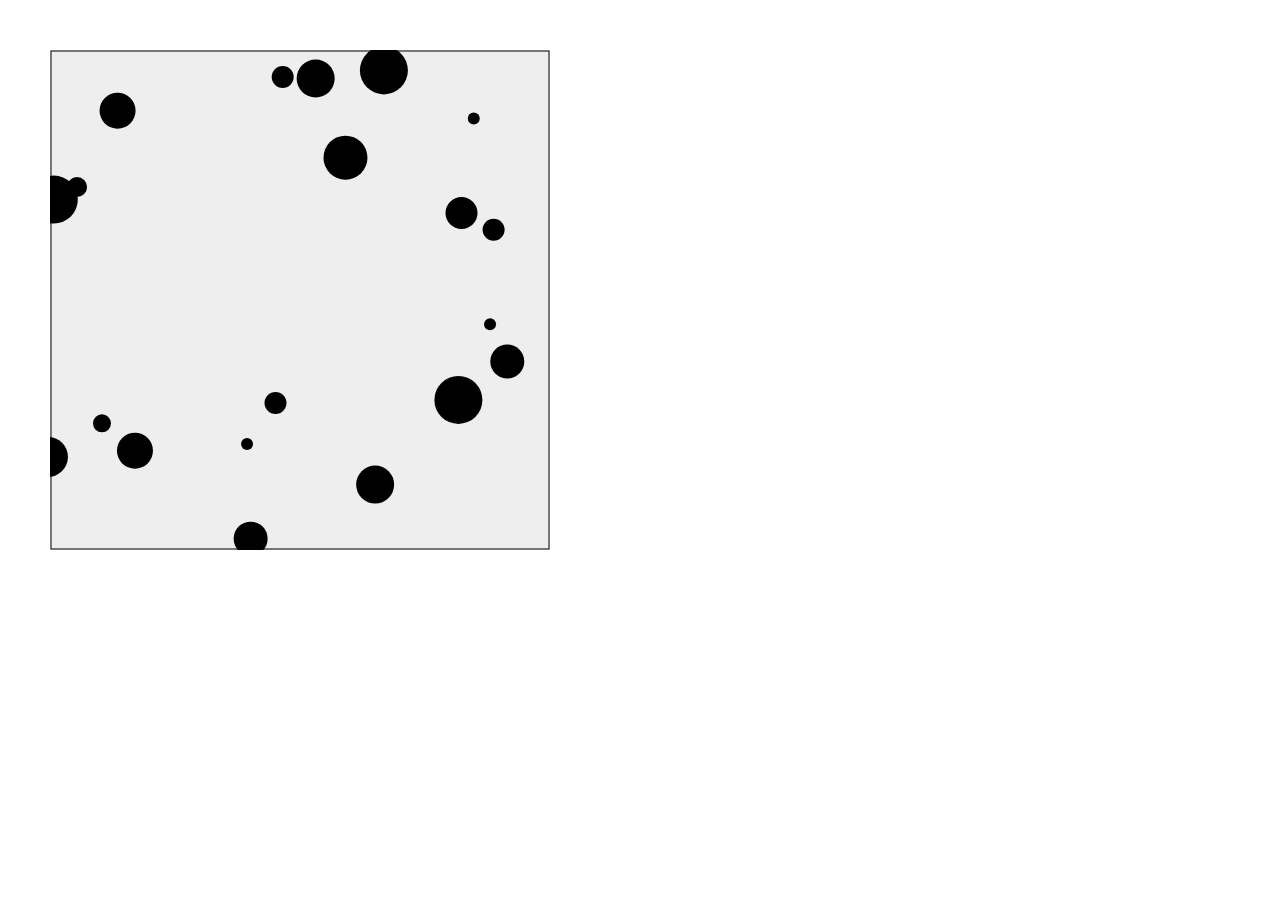
==== test.htm @ 6c039a32 "added balls" ====
<!doctype html>
<html lang="en">
<head>
<meta charset="UTF-8">
<title>CH5EX5: Multiple Ball Bounce</title>
<script src="modernizr-1.6.min.js"></script>
<script type="text/javascript">
window.addEventListener('load', eventWindowLoaded, false);
function eventWindowLoaded() {
   canvasApp();
}

function canvasSupport () {
     return Modernizr.canvas;
}

function canvasApp() {

   if (!canvasSupport()) {
          return;
        }

  function  drawScreen () {

      context.fillStyle = '#EEEEEE';
      context.fillRect(0, 0, theCanvas.width, theCanvas.height);
      
      //Box
      context.strokeStyle = '#000000';
      context.strokeRect(1,  1, theCanvas.width-2, theCanvas.height-2);

      //Place balls
      context.fillStyle = "#000000";
      var ball;

      for (var i = 0; i <balls.length; i++) {
         ball = balls[i];
         ball.x += ball.xunits;
         ball.y += ball.yunits;

         context.beginPath();
         context.arc(ball.x,ball.y,ball.radius,0,Math.PI*2,true);
         context.closePath();
         context.fill();

         if (ball.x > theCanvas.width || ball.x < 0 ) {
            ball.angle = 180 - ball.angle;
            updateBall(ball);
         } else if (ball.y > theCanvas.height || ball.y < 0) {
            ball.angle = 360 - ball.angle;
            updateBall(ball);
         }
      }

   }

   function updateBall(ball) {

      ball.radians = ball.angle * Math.PI/ 180;
      ball.xunits = Math.cos(ball.radians) * ball.speed;
      ball.yunits = Math.sin(ball.radians) * ball.speed;

   }

   var numBalls = 20 ;
   var maxSize = 20;
   var minSize = 5;
   var maxSpeed = maxSize+5;
   var balls = new Array();
   var tempBall;
   var tempX;
   var tempY;
   var tempSpeed;
   var tempAngle;
   var tempRadius;
   var tempRadians;
   var tempXunits;
   var tempYunits;

   theCanvas = document.getElementById("canvasOne");
   context = theCanvas.getContext("2d");

   for (var i = 0; i < numBalls; i++) {
      tempRadius = Math.floor(Math.random()*maxSize)+minSize;
      tempX = tempRadius*2 + (Math.floor(Math.random()*theCanvas.width)-tempRadius*2);
      tempY = tempRadius*2 + (Math.floor(Math.random()*theCanvas.height)-tempRadius*2);
      tempSpeed = maxSpeed-tempRadius;
      tempAngle = Math.floor(Math.random()*360);
      tempRadians = tempAngle * Math.PI/ 180;
      tempXunits = Math.cos(tempRadians) * tempSpeed;
      tempYunits = Math.sin(tempRadians) * tempSpeed;

      tempBall = {x:tempX,y:tempY,radius:tempRadius, speed:tempSpeed, angle:tempAngle, 
          xunits:tempXunits, yunits:tempYunits}
      balls.push(tempBall);
   }

   setInterval(drawScreen, 33);

   }


</script>

</head>
<body>
<div style="position: absolute; top: 50px; left: 50px;">

<canvas id="canvasOne" width="500" height="500">
 Your browser does not support HTML5 Canvas.
</canvas>
</div>
</body>
</html>
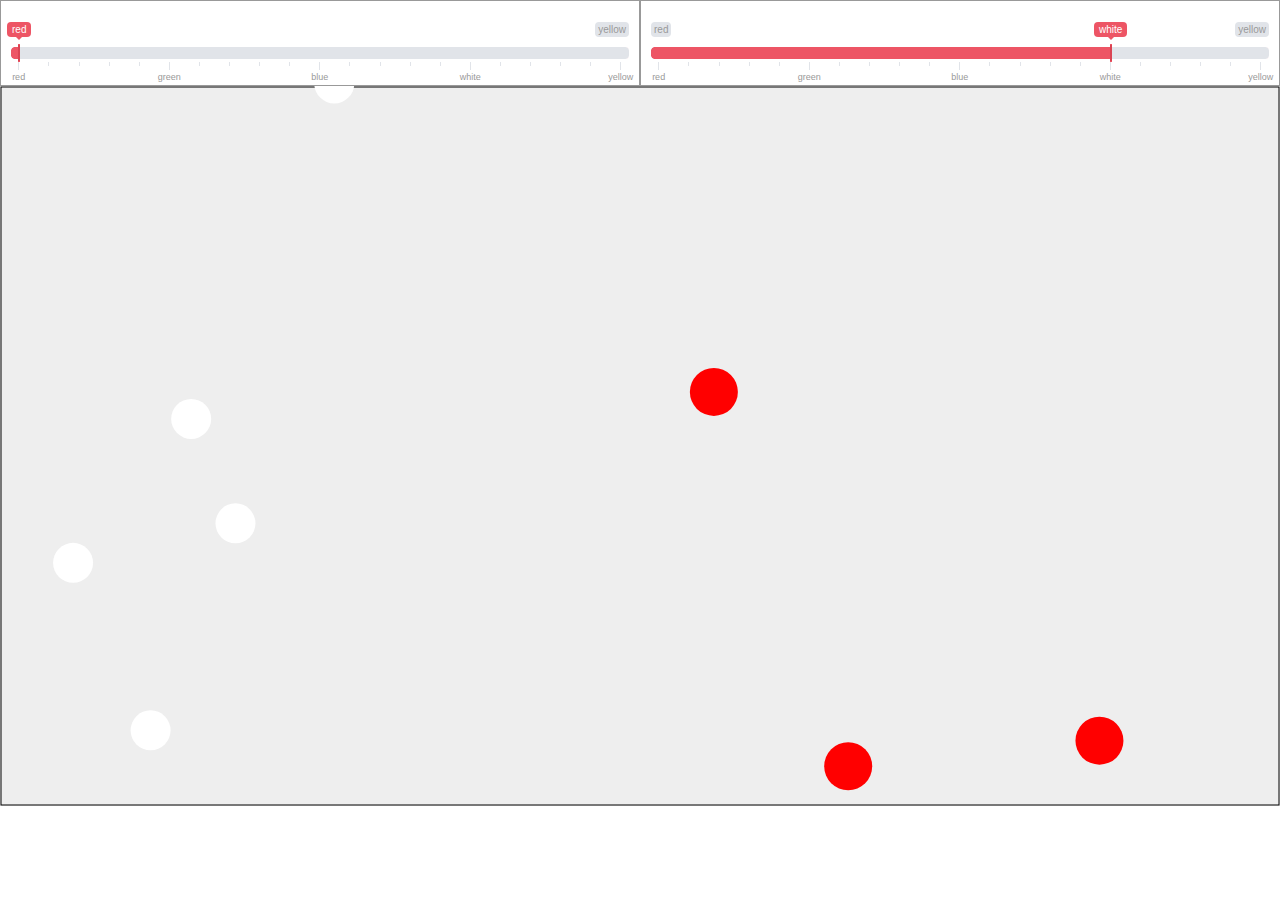
==== commit 409087a1: "done" ====
--- a/test.htm
+++ b/test.htm
@@ -3,8 +3,26 @@
 <head>
 <meta charset="UTF-8">
 <title>CH5EX5: Multiple Ball Bounce</title>
+
+<link rel="stylesheet" href="css/normalize.css" />
+    <link rel="stylesheet" href="css/ion.rangeSlider.css" />
+    <link rel="stylesheet" href="css/ion.rangeSlider.skinFlat.css" />
+<link rel="stylesheet" href="css/my.css"/>
+
 <script src="modernizr-1.6.min.js"></script>
 <script type="text/javascript">
+
+    var color_red = "#FF0000"
+    var color_green = "#00FF33"
+    var color_blue = "#0900FF"
+    var color_white = "#FFFFFF"
+    var color_yellow = "#F7FF00"
+
+     var target_color = color_red;
+     var additional_color = color_yellow;
+
+
+
 window.addEventListener('load', eventWindowLoaded, false);
 function eventWindowLoaded() {
    canvasApp();
@@ -20,7 +38,16 @@
           return;
         }
 
+  var frames_num = 0
+  var frame_to_appear = 5 * 30 + Math.random() * 60
+
+
   function  drawScreen () {
+    context.fillStyle='#000000';
+    context.fillRect(0,0,theCanvas.width,theCanvas.height);
+    context.fill()
+
+   frames_num += 1;
 
       context.fillStyle = '#EEEEEE';
       context.fillRect(0, 0, theCanvas.width, theCanvas.height);
@@ -30,11 +57,57 @@
       context.strokeRect(1,  1, theCanvas.width-2, theCanvas.height-2);
 
       //Place balls
-      context.fillStyle = "#000000";
+      context.fillStyle = target_color;
       var ball;
 
+    // first 5 are target balls
+    // after 3 additional
+   // finally one 
+
+	if (frames_num > frame_to_appear){
+	   context.fillStyle = color_green;
+
+         feature_ball.x += feature_ball.xunits;
+
+         context.beginPath();
+         context.arc(feature_ball.x,feature_ball.y,feature_ball.radius,0,Math.PI*2,true);
+         context.closePath();
+         context.fill();
+
+         //if (ball.x > theCanvas.width || ball.x < 0 ) {
+          //  ball.angle = 180 - ball.angle;
+          //  updateBall(ball);
+        // } else if (ball.y > theCanvas.height || ball.y < 0) {
+        //    ball.angle = 360 - ball.angle;
+         //   updateBall(ball);
+        // }
+
+	}
+
       for (var i = 0; i <balls.length; i++) {
+	context.fillStyle = target_color;
+
          ball = balls[i];
+         ball.x += ball.xunits;
+         ball.y += ball.yunits;
+
+         context.beginPath();
+	 context.arc(ball.x,ball.y,ball.radius,0,Math.PI*2,true);
+         context.closePath();
+         context.fill();
+
+         if (ball.x > theCanvas.width || ball.x < 0 ) {
+            ball.angle = 180 - ball.angle;
+            updateBall(ball);
+         } else if (ball.y > theCanvas.height || ball.y < 0) {
+            ball.angle = 360 - ball.angle;
+            updateBall(ball);
+         }
+      }
+	for (var i = 0; i <additional_balls.length; i++) {
+        context.fillStyle = additional_color;
+
+         ball = additional_balls[i];
          ball.x += ball.xunits;
          ball.y += ball.yunits;
 
@@ -52,6 +125,7 @@
          }
       }
 
+
    }
 
    function updateBall(ball) {
@@ -62,11 +136,20 @@
 
    }
 
-   var numBalls = 20 ;
+   var target_balls = 5;
+   var add_balls_num = 3;
+   var feature_ball = 1;
+
+   var target_ball_size = 20
+   var additional_ball_size = 24
+   var feature_ball_size = 25
+
+   var numBalls = 9 ;
    var maxSize = 20;
-   var minSize = 5;
+   var minSize = 20;
    var maxSpeed = maxSize+5;
    var balls = new Array();
+   var additional_balls = new Array()
    var tempBall;
    var tempX;
    var tempY;
@@ -77,10 +160,12 @@
    var tempXunits;
    var tempYunits;
 
+   var feature_ball_speed = 20
+
    theCanvas = document.getElementById("canvasOne");
    context = theCanvas.getContext("2d");
 
-   for (var i = 0; i < numBalls; i++) {
+   for (var i = 0; i < target_balls; i++) {
       tempRadius = Math.floor(Math.random()*maxSize)+minSize;
       tempX = tempRadius*2 + (Math.floor(Math.random()*theCanvas.width)-tempRadius*2);
       tempY = tempRadius*2 + (Math.floor(Math.random()*theCanvas.height)-tempRadius*2);
@@ -90,11 +175,30 @@
       tempXunits = Math.cos(tempRadians) * tempSpeed;
       tempYunits = Math.sin(tempRadians) * tempSpeed;
 
-      tempBall = {x:tempX,y:tempY,radius:tempRadius, speed:tempSpeed, angle:tempAngle, 
+      tempBall = {x:tempX,y:tempY,radius:target_ball_size, speed:tempSpeed, angle:tempAngle, 
           xunits:tempXunits, yunits:tempYunits}
       balls.push(tempBall);
    }
 
+   for (var i = 0; i < add_balls_num; i++) {
+      tempRadius = Math.floor(Math.random()*maxSize)+minSize;
+      tempX = tempRadius*2 + (Math.floor(Math.random()*theCanvas.width)-tempRadius*2);
+      tempY = tempRadius*2 + (Math.floor(Math.random()*theCanvas.height)-tempRadius*2);
+      tempSpeed = maxSpeed-tempRadius;
+      tempAngle = Math.floor(Math.random()*360);
+      tempRadians = tempAngle * Math.PI/ 180;
+      tempXunits = Math.cos(tempRadians) * tempSpeed;
+      tempYunits = Math.sin(tempRadians) * tempSpeed;
+
+      tempBall = {x:tempX,y:tempY,radius:additional_ball_size, speed:tempSpeed, angle:tempAngle, 
+          xunits:tempXunits, yunits:tempYunits}
+      additional_balls.push(tempBall);
+   }
+
+
+   var feature_ball = {x:5, y:theCanvas.height/2.0, radius:feature_ball_size ,speed:feature_ball_speed, angle:0, xunits:minSize, yunits:0}
+
+
    setInterval(drawScreen, 33);
 
    }
@@ -104,11 +208,88 @@
 
 </head>
 <body>
-<div style="position: absolute; top: 50px; left: 50px;">
-
-<canvas id="canvasOne" width="500" height="500">
- Your browser does not support HTML5 Canvas.
-</canvas>
-</div>
+
+<div class="divTable">
+<div class="divTableBody">
+<div class="divTableRow">
+<div class="divTableCell">&nbsp;
+        <input type="text" id="add_colors" value="" name="range"/>
+</div>
+<div class="divTableCell">&nbsp;
+<input type="text" id="colors" value="" name="range" />
+</div>
+</div>
+</div>
+</div>
+<div>
+        <canvas id="canvasOne" width=1280; height=720;">
+</div>
+<!-- DivTable.com -->
+
+<script src="js/jquery-1.12.3.min.js"></script>
+<script src="js/ion.rangeSlider.js"></script>
+
+<script>
+$(function(){
+$("#add_colors").ionRangeSlider({
+    grid: true,
+    from: 0,
+    onFinish: function(data){
+        console.log(data);
+        if (data.from_value == 'red'){
+                additional_color = color_red;
+        }
+        if (data.from_value == 'green'){
+                additional_color = color_green;
+        }
+        if (data.from_value == 'blue'){
+                additional_color = color_blue;
+        }
+        if (data.from_value == 'white'){
+                additional_color = color_white;
+        }
+        if (data.from_value == 'yellow'){
+                additional_color = color_yellow;
+        }
+    },
+    values: [
+        "red", "green", "blue", "white", "yellow"
+    ]
+});
+});
+
+</script>
+
+<script>
+$(function(){
+$("#colors").ionRangeSlider({
+    grid: true,
+    from: 3,
+    onFinish: function(data){
+	console.log(data);
+	if (data.from_value == 'red'){
+		target_color = color_red;
+	}
+	if (data.from_value == 'green'){
+		target_color = color_green;
+	}
+	if (data.from_value == 'blue'){
+		target_color = color_blue;
+	}
+	if (data.from_value == 'white'){
+		target_color = color_white;
+	}
+	if (data.from_value == 'yellow'){
+		target_color = color_yellow;
+	}
+    },
+    values: [
+        "red", "green", "blue", "white", "yellow"
+    ]
+});
+});
+</script>
+
+
 </body>
 </html>
--- a/css/ion.rangeSlider.css
+++ b/css/ion.rangeSlider.css
@@ -0,0 +1,146 @@
+/* Ion.RangeSlider
+// css version 2.0.3
+// © 2013-2014 Denis Ineshin | IonDen.com
+// ===================================================================================================================*/
+
+/* =====================================================================================================================
+// RangeSlider */
+
+.irs {
+    position: relative; display: block;
+    -webkit-touch-callout: none;
+    -webkit-user-select: none;
+     -khtml-user-select: none;
+       -moz-user-select: none;
+        -ms-user-select: none;
+            user-select: none;
+}
+    .irs-line {
+        position: relative; display: block;
+        overflow: hidden;
+        outline: none !important;
+    }
+        .irs-line-left, .irs-line-mid, .irs-line-right {
+            position: absolute; display: block;
+            top: 0;
+        }
+        .irs-line-left {
+            left: 0; width: 11%;
+        }
+        .irs-line-mid {
+            left: 9%; width: 82%;
+        }
+        .irs-line-right {
+            right: 0; width: 11%;
+        }
+
+    .irs-bar {
+        position: absolute; display: block;
+        left: 0; width: 0;
+    }
+        .irs-bar-edge {
+            position: absolute; display: block;
+            top: 0; left: 0;
+        }
+
+    .irs-shadow {
+        position: absolute; display: none;
+        left: 0; width: 0;
+    }
+
+    .irs-slider {
+        position: absolute; display: block;
+        cursor: default;
+        z-index: 1;
+    }
+        .irs-slider.single {
+
+        }
+        .irs-slider.from {
+
+        }
+        .irs-slider.to {
+
+        }
+        .irs-slider.type_last {
+            z-index: 2;
+        }
+
+    .irs-min {
+        position: absolute; display: block;
+        left: 0;
+        cursor: default;
+    }
+    .irs-max {
+        position: absolute; display: block;
+        right: 0;
+        cursor: default;
+    }
+
+    .irs-from, .irs-to, .irs-single {
+        position: absolute; display: block;
+        top: 0; left: 0;
+        cursor: default;
+        white-space: nowrap;
+    }
+
+.irs-grid {
+    position: absolute; display: none;
+    bottom: 0; left: 0;
+    width: 100%; height: 20px;
+}
+.irs-with-grid .irs-grid {
+    display: block;
+}
+    .irs-grid-pol {
+        position: absolute;
+        top: 0; left: 0;
+        width: 1px; height: 8px;
+        background: #000;
+    }
+    .irs-grid-pol.small {
+        height: 4px;
+    }
+    .irs-grid-text {
+        position: absolute;
+        bottom: 0; left: 0;
+        white-space: nowrap;
+        text-align: center;
+        font-size: 9px; line-height: 9px;
+        padding: 0 3px;
+        color: #000;
+    }
+
+.irs-disable-mask {
+    position: absolute; display: block;
+    top: 0; left: -1%;
+    width: 102%; height: 100%;
+    cursor: default;
+    background: rgba(0,0,0,0.0);
+    z-index: 2;
+}
+.irs-disabled {
+    opacity: 0.4;
+}
+.lt-ie9 .irs-disabled {
+    filter: alpha(opacity=40);
+}
+
+
+.irs-hidden-input {
+    position: absolute !important;
+    display: block !important;
+    top: 0 !important;
+    left: 0 !important;
+    width: 0 !important;
+    height: 0 !important;
+    font-size: 0 !important;
+    line-height: 0 !important;
+    padding: 0 !important;
+    margin: 0 !important;
+    outline: none !important;
+    z-index: -9999 !important;
+    background: none !important;
+    border-style: solid !important;
+    border-color: transparent !important;
+}
--- a/css/ion.rangeSlider.skinFlat.css
+++ b/css/ion.rangeSlider.skinFlat.css
@@ -0,0 +1,106 @@
+/* Ion.RangeSlider, Flat UI Skin
+// css version 2.0.3
+// © Denis Ineshin, 2014    https://github.com/IonDen
+// ===================================================================================================================*/
+
+/* =====================================================================================================================
+// Skin details */
+
+.irs-line-mid,
+.irs-line-left,
+.irs-line-right,
+.irs-bar,
+.irs-bar-edge,
+.irs-slider {
+    background: url(../img/sprite-skin-flat.png) repeat-x;
+}
+
+.irs {
+    height: 40px;
+}
+.irs-with-grid {
+    height: 60px;
+}
+.irs-line {
+    height: 12px; top: 25px;
+}
+    .irs-line-left {
+        height: 12px;
+        background-position: 0 -30px;
+    }
+    .irs-line-mid {
+        height: 12px;
+        background-position: 0 0;
+    }
+    .irs-line-right {
+        height: 12px;
+        background-position: 100% -30px;
+    }
+
+.irs-bar {
+    height: 12px; top: 25px;
+    background-position: 0 -60px;
+}
+    .irs-bar-edge {
+        top: 25px;
+        height: 12px; width: 9px;
+        background-position: 0 -90px;
+    }
+
+.irs-shadow {
+    height: 3px; top: 34px;
+    background: #000;
+    opacity: 0.25;
+}
+.lt-ie9 .irs-shadow {
+    filter: alpha(opacity=25);
+}
+
+.irs-slider {
+    width: 16px; height: 18px;
+    top: 22px;
+    background-position: 0 -120px;
+}
+.irs-slider.state_hover, .irs-slider:hover {
+    background-position: 0 -150px;
+}
+
+.irs-min, .irs-max {
+    color: #999;
+    font-size: 10px; line-height: 1.333;
+    text-shadow: none;
+    top: 0; padding: 1px 3px;
+    background: #e1e4e9;
+    -moz-border-radius: 4px;
+    border-radius: 4px;
+}
+
+.irs-from, .irs-to, .irs-single {
+    color: #fff;
+    font-size: 10px; line-height: 1.333;
+    text-shadow: none;
+    padding: 1px 5px;
+    background: #ed5565;
+    -moz-border-radius: 4px;
+    border-radius: 4px;
+}
+.irs-from:after, .irs-to:after, .irs-single:after {
+    position: absolute; display: block; content: "";
+    bottom: -6px; left: 50%;
+    width: 0; height: 0;
+    margin-left: -3px;
+    overflow: hidden;
+    border: 3px solid transparent;
+    border-top-color: #ed5565;
+}
+
+
+.irs-grid-pol {
+    background: #e1e4e9;
+}
+.irs-grid-text {
+    color: #999;
+}
+
+.irs-disabled {
+}
--- a/css/my.css
+++ b/css/my.css
@@ -0,0 +1,31 @@
+/* DivTable.com */
+.divTable{
+	display: table;
+	width: 100%;
+}
+.divTableRow {
+	display: table-row;
+}
+.divTableHeading {
+/*	background-color: #EEE;*/
+	display: table-header-group;
+}
+.divTableCell, .divTableHead {
+	border: 1px solid #999999;
+	display: table-cell;
+	padding: 3px 10px;
+	width:50%;
+}
+.divTableHeading {
+/*	background-color: #EEE;*/
+	display: table-header-group;
+	font-weight: bold;
+}
+.divTableFoot {
+/*	background-color: #EEE;*/
+	display: table-footer-group;
+	font-weight: bold;
+}
+.divTableBody {
+	display: table-row-group;
+}
